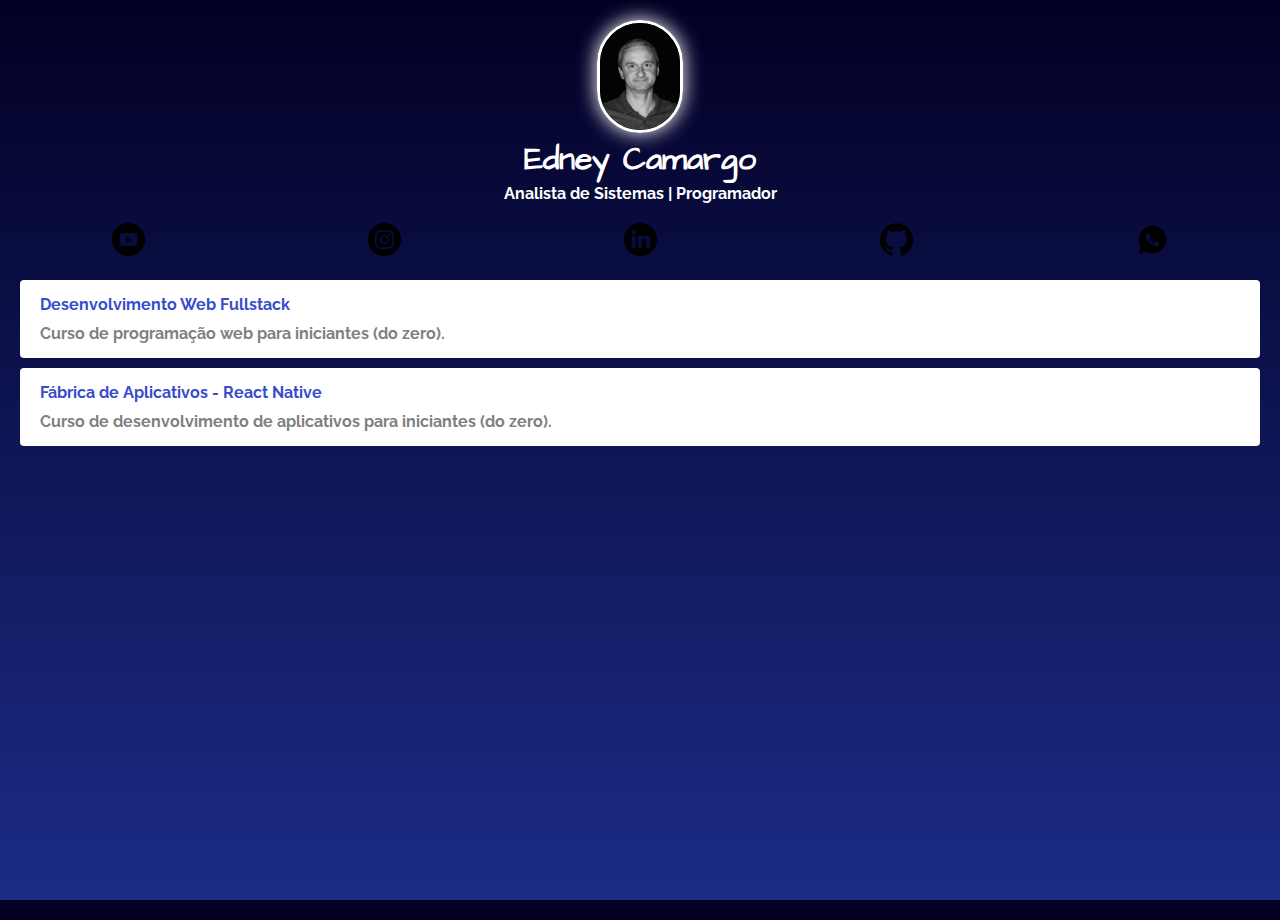
==== edney/index.html @ 2830877d "Linktree - Edney" ====
<!DOCTYPE html>
<html lang="en">
<head>
    <meta charset="UTF-8">
    <meta http-equiv="X-UA-Compatible" content="IE=edge">
    <meta name="viewport" content="width=device-width, initial-scale=1.0">
    <title>Linktree</title>

    <link href="https://fonts.googleapis.com/css2?family=Architects+Daughter&family=Raleway&display=swap" rel="stylesheet">
    <link rel="stylesheet" href="css\style.css">
</head>

<body>
    <div class="profile">
        <img src="img\Edney_BW.jpg" alt="Thiago" class="avatar">
        <h1>Edney Camargo</h1>
        <h2>Analista de Sistemas | Programador </h2>
    </div>
    
    <ul class="social">
        <li>
            <a href="">
                <img src="img\youtube.png" alt="Youtube">
            </a>
        </li>

        <li>
            <a href="">
                <img src="img\insta.svg" alt="Instagram">
            </a>
        </li>

        <li>
            <a href="">
                <img src="img\linkedin.svg" alt="Linkedin">
            </a>
        </li>

        <li>
            <a href="">
                <img src="img\github.svg" alt="GuitHub">
            </a>
        </li>

        <li>
            <a href="">
                <img src="img\whatsapp.png" alt="Whatsapp">
            </a>
        </li>
    </ul>

    <ul class="links-list">
        <li>
            <a href="">
                Desenvolvimento Web Fullstack
                <span>Curso de programação web para iniciantes (do zero).</span>
            </a>  
       </li>

       <li>
            <a href="">
                Fábrica de Aplicativos - React Native
                <span>Curso de desenvolvimento de aplicativos para iniciantes (do zero).</span>    
            </a>  
        </li>
    </ul>

</body>
</html>
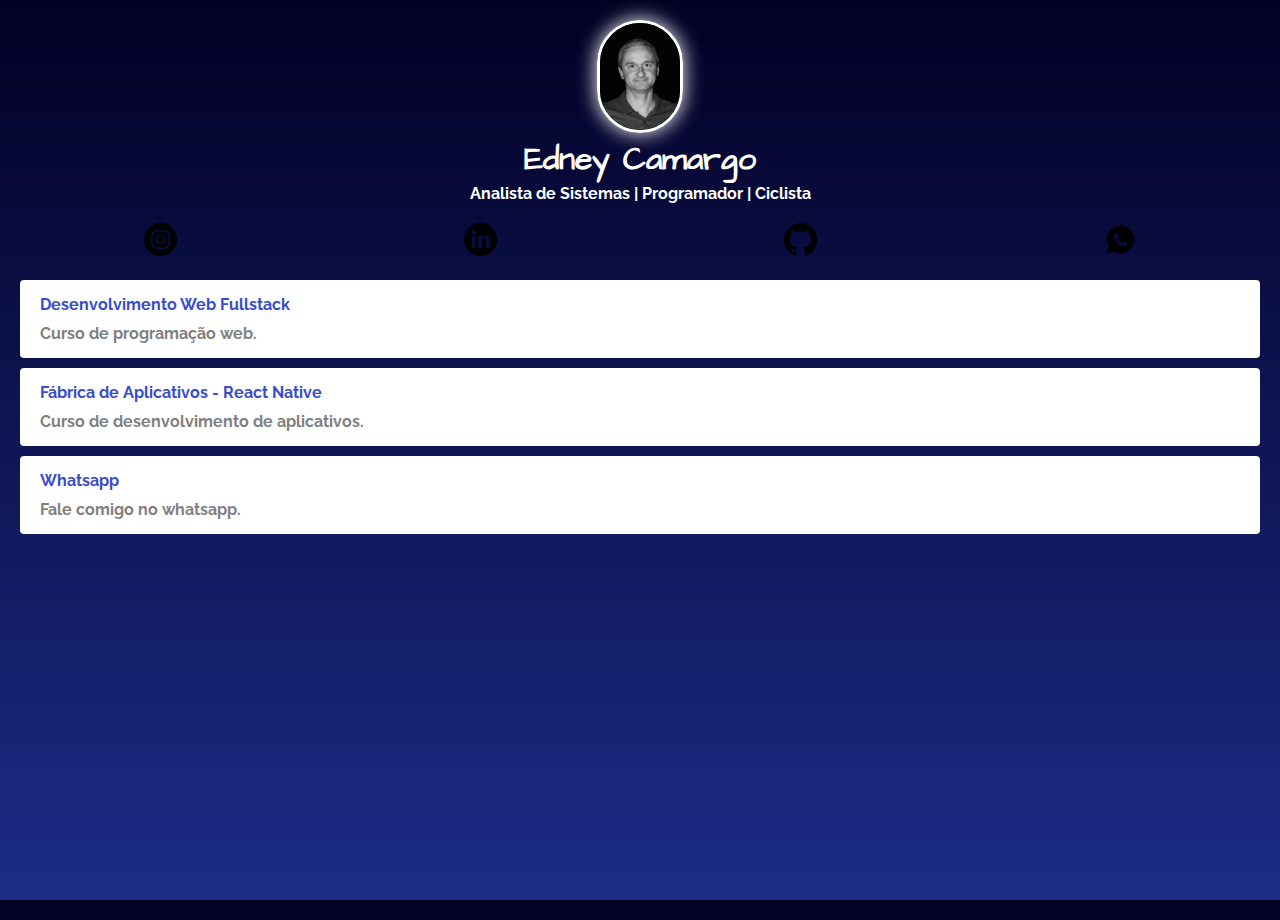
==== commit 77153ee3: "Atualizando Whats" ====
--- a/edney/index.html
+++ b/edney/index.html
@@ -12,18 +12,12 @@
 
 <body>
     <div class="profile">
-        <img src="img\Edney_BW.jpg" alt="Thiago" class="avatar">
+        <img src="img\Edney_BW.jpg" alt="Edney" class="avatar">
         <h1>Edney Camargo</h1>
-        <h2>Analista de Sistemas | Programador </h2>
+        <h2>Analista de Sistemas | Programador | Ciclista </h2>
     </div>
     
     <ul class="social">
-        <li>
-            <a href="">
-                <img src="img\youtube.png" alt="Youtube">
-            </a>
-        </li>
-
         <li>
             <a href="">
                 <img src="img\insta.svg" alt="Instagram">
@@ -43,7 +37,7 @@
         </li>
 
         <li>
-            <a href="">
+            <a href="https://wa.me/5511974960287">
                 <img src="img\whatsapp.png" alt="Whatsapp">
             </a>
         </li>
@@ -53,15 +47,24 @@
         <li>
             <a href="">
                 Desenvolvimento Web Fullstack
-                <span>Curso de programação web para iniciantes (do zero).</span>
+                <span>Curso de programação web.</span>
             </a>  
        </li>
 
        <li>
             <a href="">
                 Fábrica de Aplicativos - React Native
-                <span>Curso de desenvolvimento de aplicativos para iniciantes (do zero).</span>    
+                <span>Curso de desenvolvimento de aplicativos.</span>    
             </a>  
+        </li>
+    </ul>
+
+    <ul class="links-list second">
+        <li>
+          <a href="https://wa.me/5511974960287">
+            Whatsapp
+            <span>Fale comigo no whatsapp.</span>
+          </a>
         </li>
     </ul>
 
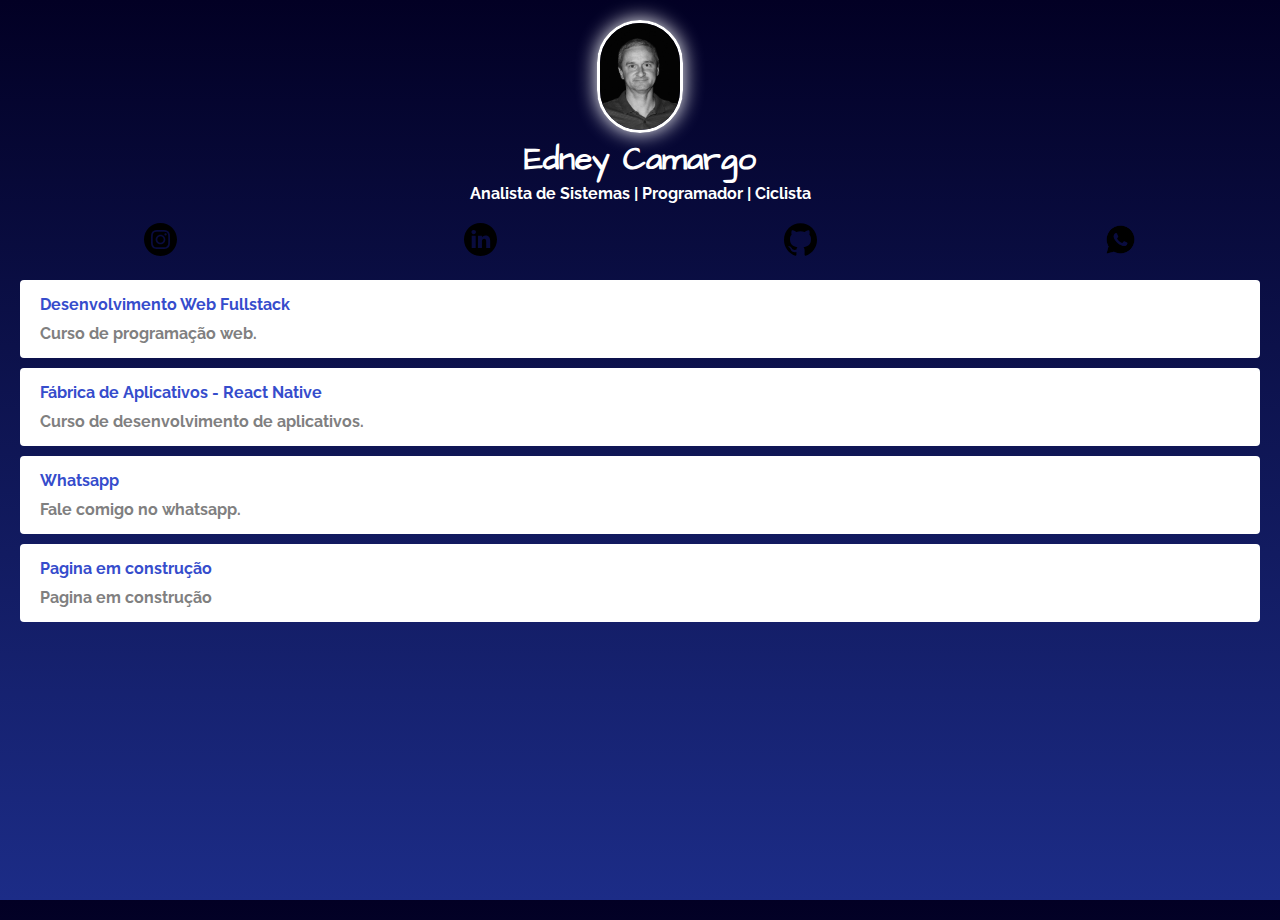
==== commit 1c2b0b82: "Pagina em construção" ====
--- a/edney/index.html
+++ b/edney/index.html
@@ -66,6 +66,15 @@
             <span>Fale comigo no whatsapp.</span>
           </a>
         </li>
+
+        <li>
+            <a href="">
+              Pagina em construção
+              <span>Pagina em construção</span>
+            </a>
+          </li>
+  
+        
     </ul>
 
 </body>
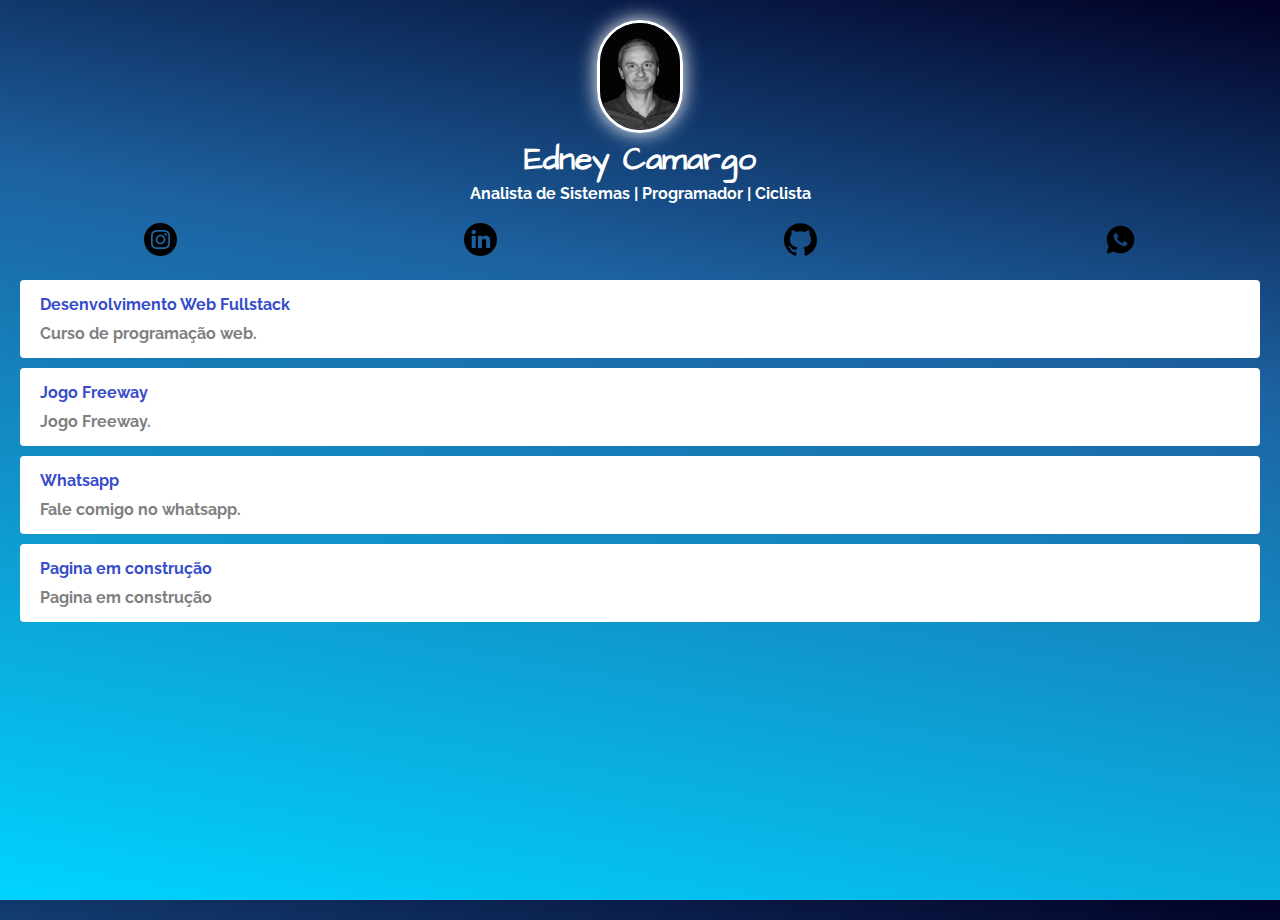
==== commit eb751f57: "Inserindo novo links" ====
--- a/edney/index.html
+++ b/edney/index.html
@@ -19,19 +19,19 @@
     
     <ul class="social">
         <li>
-            <a href="">
+            <a href="https://instagram.com/edney.camargo1?igshid=YmMyMTA2M2Y=">
                 <img src="img\insta.svg" alt="Instagram">
             </a>
         </li>
 
         <li>
-            <a href="">
+            <a href="https://www.linkedin.com/in/edneyecs/">
                 <img src="img\linkedin.svg" alt="Linkedin">
             </a>
         </li>
 
         <li>
-            <a href="">
+            <a href="https://github.com/edneyecs">
                 <img src="img\github.svg" alt="GuitHub">
             </a>
         </li>
@@ -52,10 +52,10 @@
        </li>
 
        <li>
-            <a href="">
-                Fábrica de Aplicativos - React Native
-                <span>Curso de desenvolvimento de aplicativos.</span>    
-            </a>  
+            <a href="https://editor.p5js.org/ecs.camargo/full/CmRkccjQz">
+                Jogo Freeway
+                <span>Jogo Freeway.</span>
+            </a>    
         </li>
     </ul>
 
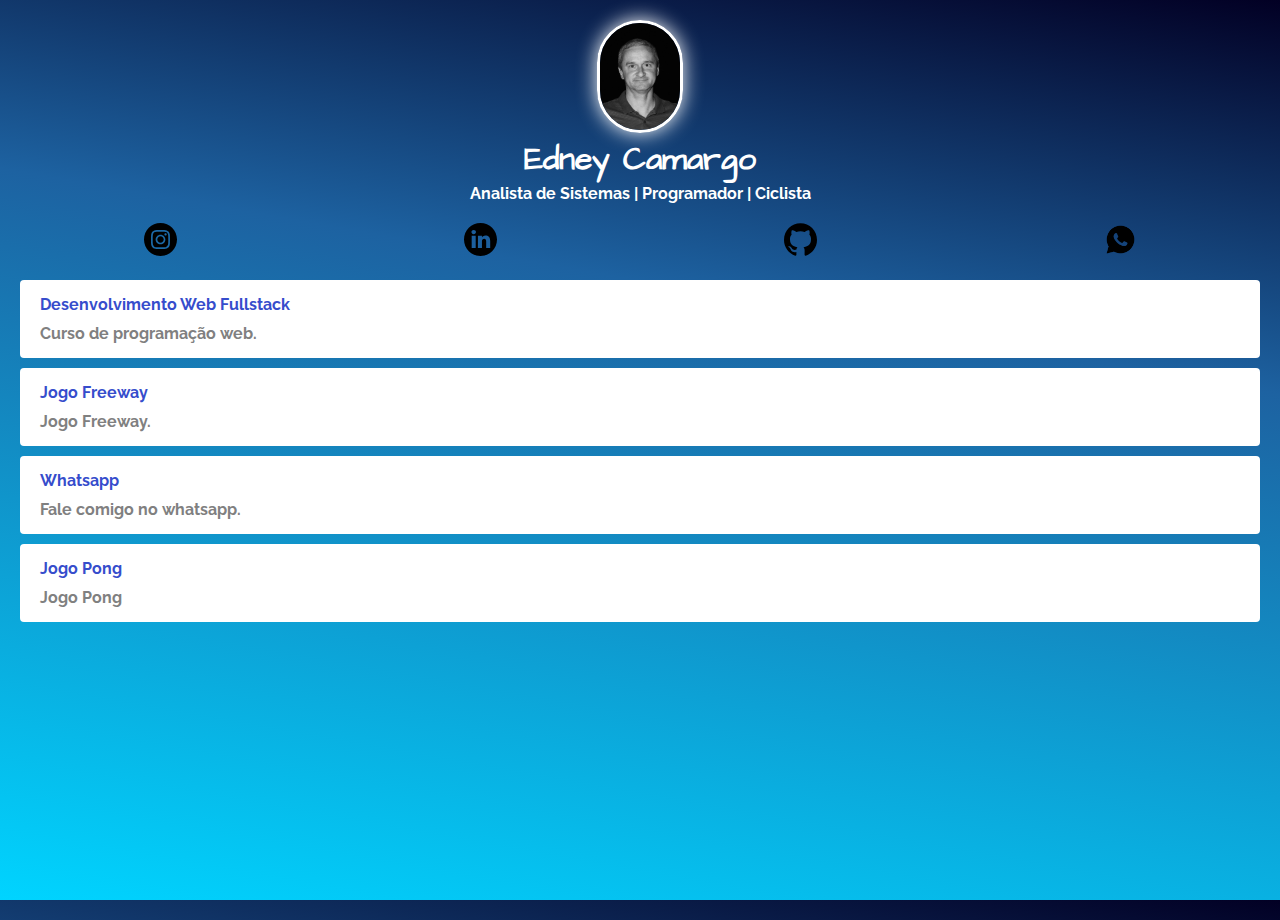
==== commit af718853: "inserindo novos links" ====
--- a/edney/index.html
+++ b/edney/index.html
@@ -68,9 +68,9 @@
         </li>
 
         <li>
-            <a href="">
-              Pagina em construção
-              <span>Pagina em construção</span>
+            <a href="https://editor.p5js.org/ecs.camargo/full/svL6AzbVA">
+              Jogo Pong
+              <span>Jogo Pong</span>
             </a>
           </li>
   
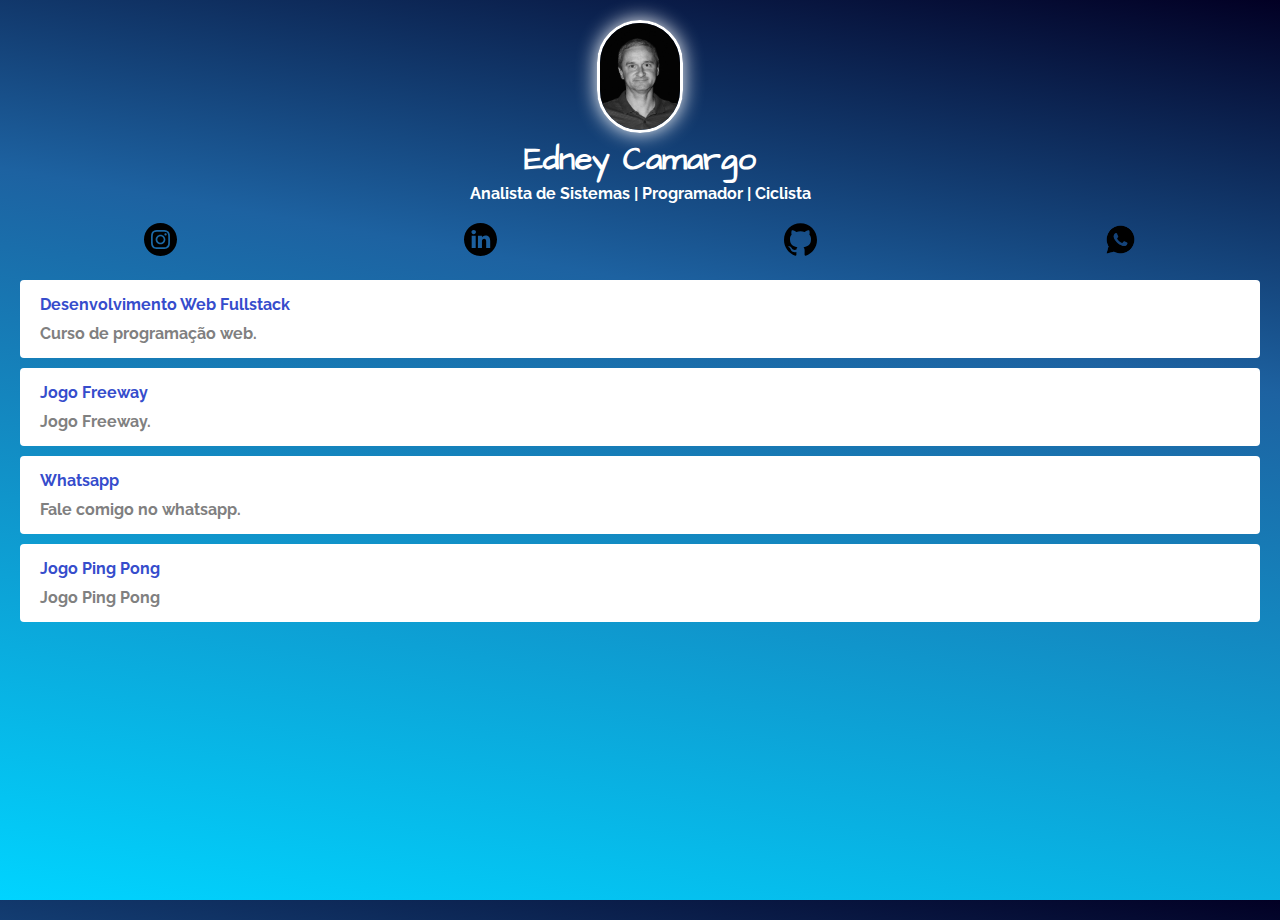
==== commit 783493c9: "ping pong" ====
--- a/edney/index.html
+++ b/edney/index.html
@@ -69,13 +69,11 @@
 
         <li>
             <a href="https://editor.p5js.org/ecs.camargo/full/svL6AzbVA">
-              Jogo Pong
-              <span>Jogo Pong</span>
+              Jogo Ping Pong
+              <span>Jogo Ping Pong</span>
             </a>
           </li>
-  
-        
     </ul>
 
 </body>
-</html>+</html>
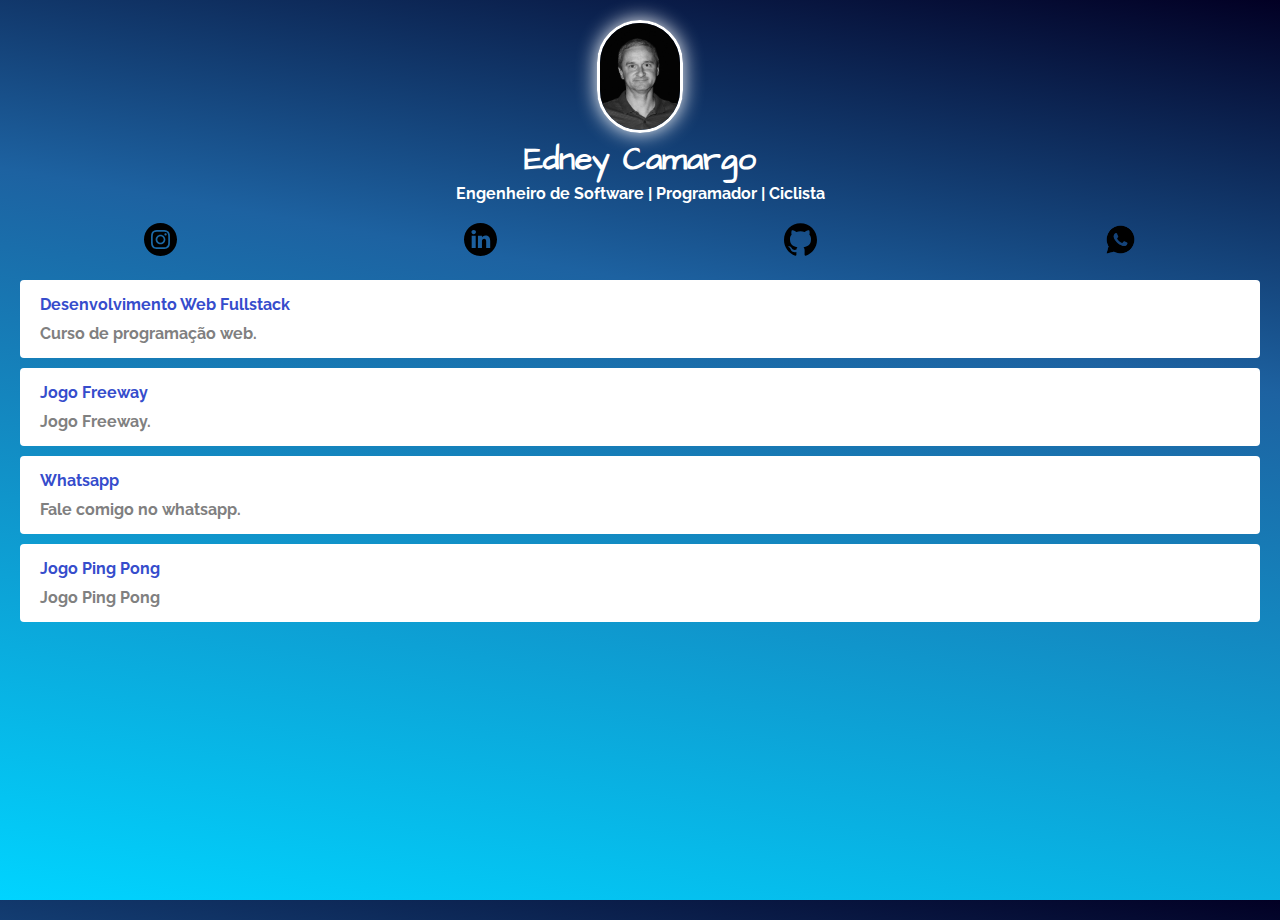
==== commit 8e5826b6: "engenheiro" ====
--- a/edney/index.html
+++ b/edney/index.html
@@ -14,7 +14,7 @@
     <div class="profile">
         <img src="img\Edney_BW.jpg" alt="Edney" class="avatar">
         <h1>Edney Camargo</h1>
-        <h2>Analista de Sistemas | Programador | Ciclista </h2>
+        <h2>Engenheiro de Software | Programador | Ciclista </h2>
     </div>
     
     <ul class="social">
